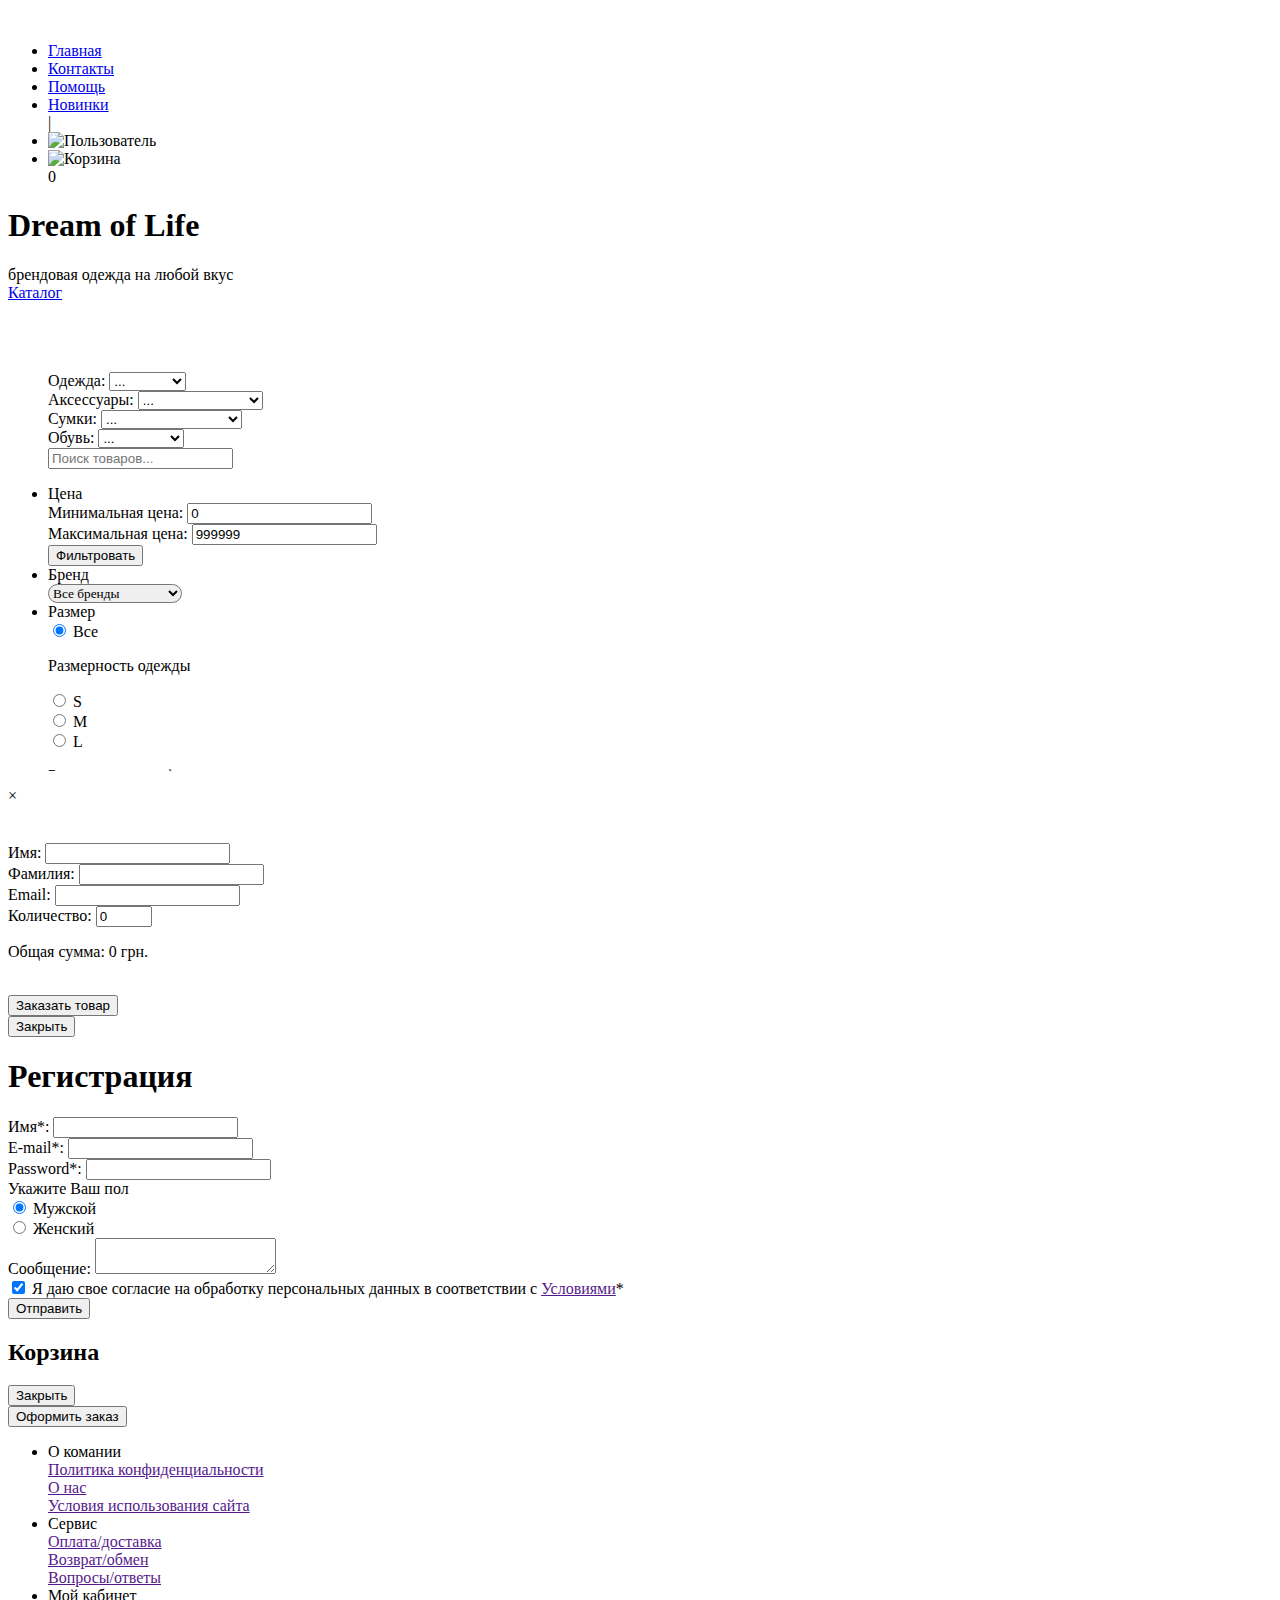
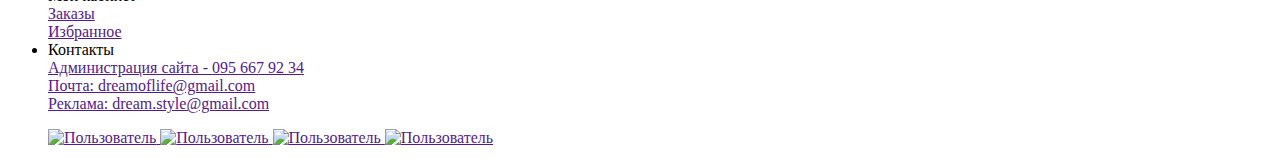
==== index.html @ a6fb014a "Add files via upload" ====
<!DOCTYPE html>
<html lang="en">
  <head>
    <meta charset="UTF-8" />
    <meta http-equiv="X-UA-Compatible" content="IE=edge" />
    <meta name="viewport" content="width=device-width, initial-scale=1.0" />
    <link rel="stylesheet" href="/CSS/style.css" />
    <link rel="stylesheet" href="/CSS/bag.css" />
    <link rel="icon" type="image/png" href="/img/favicon.png" />
    <link
      rel="stylesheet"
      href="https://cdnjs.cloudflare.com/ajax/libs/noUiSlider/14.6.4/nouislider.min.css"
    />
    <link
      rel="stylesheet"
      href="https://cdnjs.cloudflare.com/ajax/libs/font-awesome/6.4.0/css/all.min.css"
      integrity="sha512-iecdLmaskl7CVkqkXNQ/ZH/XLlvWZOJyj7Yy7tcenmpD1ypASozpmT/E0iPtmFIB46ZmdtAc9eNBvH0H/ZpiBw=="
      crossorigin="anonymous"
      referrerpolicy="no-referrer"
    />
    <title>Dream Of Life</title>
  </head>
  <body>
    <div class="wrapper">
      <!--Header-->
      <header class="header">
        <div class="container">
          <div class="header__body">
            <a href="" class="header__logo">
              <img src="/img/Logo/Dream Style.png" alt="" />
            </a>
            <div class="header__burger">
              <span></span>
            </div>
            <nav class="header__menu">
              <ul class="header__list">
                <li><a href="index.html" class="header__link">Главная</a></li>
                <li>
                  <a href="contact.html" class="header__link">Контакты</a>
                </li>
                <li><a href="help.html" class="header__link">Помощь</a></li>
                <li><a href="shop.html" class="header__link">Новинки</a></li>
                |
                <li>
                  <img
                    src="/img/Icon/icons8-пользователь-50.png"
                    alt="Пользователь"
                    class="header__user"
                    id="myBtn"
                  />
                </li>
                <li>
                  <div class="cart">
                    <div class="header__link">
                      <img
                        src="/img/Icon/icons8-добавить-в-корзину-покупок-50.png"
                        alt="Корзина"
                        class="header__icon"
                      />
                    </div>
                  </div>
                  <div class="cart-items"></div>
                </li>
                <span class="cart-counter">0</span>
              </ul>
            </nav>
          </div>
        </div>
      </header>
      <!--Главная страница-->
      <main class="main">
        <!--Заглавня секция-->
        <section class="get-started">
          <div class="get-started__container">
            <div class="get-started__content">
              <div class="get-started__block-text block-text">
                <h1 class="block-text__title">Dream of Life</h1>
                <div class="block-text__text">
                  брендовая одежда на любой вкус
                </div>
                <a href="#cat" class="block-text__button button">Каталог</a>
              </div>
            </div>
            <div class="get-started__image">
              <img src="img/Product/cloth/suits/Безымянный.png" alt="" />
            </div>
            <div class="get-started__image">
              <img src="img/Product/cloth/hoodie/Palm angels.png" alt="" />
            </div>
            <div class="get-started__image">
              <img
                src="img/Product/cloth/shirts/Brunello Cucinelli.png"
                alt=""
              />
            </div>
          </div>
        </section>
        <!--Сортировка одежды и живой поиск-->
        <section class="goods">
          <!--Сортировка по виду одежды и живой поиск-->
          <ul class="goods__list" id="type__all">
            <div>
              <label for="type" class="cloth">Одежда:</label>
              <select id="type" class="category__cloth">
                <option value="">...</option>
                <option value="Жилеты">Жилеты</option>
                <option value="Рубашки">Рубашки</option>
                <option value="Худи">Худи</option>
              </select>
            </div>
            <div>
              <label for="type2" class="cloth">Аксессуары:</label>
              <select id="type2" class="category__cloth">
                <option value="">...</option>
                <option value="Очки">Очки</option>
                <option value="Головные уборы">Головные уборы</option>
                <option value="Шарфы">Шарфы</option>
              </select>
            </div>
            <div>
              <label for="type3" class="cloth">Сумки:</label>
              <select id="type3" class="category__cloth">
                <option value="">...</option>
                <option value="Поясные сумки">Поясные сумки</option>
                <option value="Портфели/Рюкзаки">Портфели/Рюкзаки</option>
                <option value="Наплечные сумки">Наплечные сумки</option>
              </select>
            </div>
            <div>
              <label for="type4" class="cloth">Обувь:</label>
              <select id="type4" class="category__cloth">
                <option value="">...</option>
                <option value="Сапоги">Сапоги</option>
                <option value="Туфли">Туфли</option>
                <option value="Кроссовки">Кроссовки</option>
              </select>
            </div>

            <div id="search-container">
              <i class="fa-solid fa-magnifying-glass"></i>
              <input
                type="text"
                id="search"
                placeholder="Поиск товаров..."
                maxlength="22"
              />
            </div>
          </ul>
        </section>
        <!--Фильтрация по цене, бренду и размеру-->
        <section class="catalog" id="cat">
          <sidebar class="sidebar">
            <div class="container">
              <div class="sidebar__body">
                <nav class="sidebar__menu">
                  <div class="block one">
                    <ul class="sidebar__list">
                      <!--Поиск по цене-->
                      <li>
                        <div class="sidebar__title">Цена</div>
                        <div class="submenu">
                          <div class="price">
                            <div id="filters">
                              <label for="minPrice" class="min-max__price"
                                >Минимальная цена:</label
                              >
                              <input
                                class="font__filter"
                                type="number"
                                id="minPrice"
                                min="0"
                                value="0"
                              />
                              <br /><label for="maxPrice" class="min-max__price"
                                >Максимальная цена:</label
                              >
                              <input
                                class="font__filter"
                                type="number"
                                id="maxPrice"
                                min="0"
                                value="999999"
                              />
                              <br /><button id="applyFilter" class="price-btn">
                                Фильтровать
                              </button>
                            </div>
                          </div>
                        </div>
                      </li>
                      <!--Бренд-->
                      <li>
                        <div class="sidebar__title">Бренд</div>
                        <div class="submenu">
                          <select
                            id="brand"
                            style="
                              border-radius: 20px;
                              font-family: Montserrat;
                              overflow-y: scroll;
                            "
                          >
                            <option value="">Все бренды</option>
                            <option value="Brunello Cucinelli">
                              Brunello Cucinelli
                            </option>
                            <option value="Loro Piana">Loro Piana</option>
                            <option value="Stefano Ricci">Stefano Ricci</option>
                            <option value="D`uomo Milano">D`uomo Milano</option>
                            <option value="Isaia">Isaia</option>
                            <option value="Palm Angels">Plam Angels</option>
                            <option value="Balmain">Balmain</option>
                            <option value="Vilebrequin">Vilebrequin</option>
                            <option value="Gucci">Gucci</option>
                            <option value="Off-White">Off-White</option>
                            <option value="Valentino">Valentino</option>
                            <option value="Marcelo-Burlon">
                              Marcelo-Burlon
                            </option>
                            <option value="Alexander McQueen">
                              Alexander McQueen
                            </option>
                            <option value="Dolce&Gabbana">Dolce&Gabbana</option>
                            <option value="Canali">Canali</option>
                            <option value="Heron Preston">Heron Preston</option>
                            <option value="Enrico Mandelli">
                              Enrico Mandelli
                            </option>
                            <option value="Moorer">Moorer</option>
                            <option value="Doucal`s">Doucal`s</option>
                            <option value="Santoni">Santoni</option>
                            <option value="Kiton">Kiton</option>
                            <option value="Tom Ford">Tom Ford</option>
                          </select>
                        </div>
                      </li>
                      <!--Размер-->
                      <li>
                        <div class="sidebar__title">Размер</div>
                        <div class="submenu">
                          <form>
                            <div style="height: 150px; overflow-y: scroll">
                              <input
                                type="radio"
                                name="size"
                                class="size-filter"
                                value=""
                                checked
                              />
                              <label for="All" class="sidebar__color">
                                <span></span>Все
                              </label>
                              <br />
                              <p
                                style="
                                  font-size: 16px;
                                  font-family: Playfair Display;
                                "
                              >
                                Размерность одежды
                              </p>
                              <input
                                type="radio"
                                name="size"
                                class="size-filter"
                                value="S"
                              />
                              <label for="S" class="sidebar__color">
                                <span></span> S
                              </label>
                              <br />
                              <input
                                type="radio"
                                name="size"
                                class="size-filter"
                                value="M"
                              />
                              <label for="S" class="sidebar__color">
                                <span></span>M
                              </label>
                              <br />
                              <input
                                type="radio"
                                name="size"
                                class="size-filter"
                                value="L"
                              />
                              <label for="L" class="sidebar__color">
                                <span></span>L
                              </label>
                              <br />
                              <p
                                style="
                                  font-size: 16px;
                                  font-family: Playfair Display;
                                "
                              >
                                Размерность шарфов
                              </p>
                              <input
                                type="radio"
                                name="size"
                                class="size-filter"
                                value="30/170см"
                              />
                              <label for="30/170см" class="sidebar__color">
                                <span></span>30/170см
                              </label>
                              <br />
                              <input
                                type="radio"
                                name="size"
                                class="size-filter"
                                value="40/180см"
                              />
                              <label for="40/180см" class="sidebar__color">
                                <span></span>40/180см
                              </label>
                              <br />
                              <input
                                type="radio"
                                name="size"
                                class="size-filter"
                                value="60/180см"
                              />
                              <label for="60/180см" class="sidebar__color">
                                <span></span>60/180см
                              </label>
                              <br />
                              <p
                                style="
                                  font-size: 16px;
                                  font-family: Playfair Display;
                                "
                              >
                                Размерность очков
                              </p>
                              <input
                                type="radio"
                                name="size"
                                class="size-filter"
                                value="45мм:42мм:130мм"
                              />
                              <label
                                for="45мм:42мм:130мм"
                                class="sidebar__color"
                              >
                                <span></span>45мм:42мм:130мм
                              </label>

                              <br />
                              <input
                                type="radio"
                                name="size"
                                class="size-filter"
                                value="32мм:40мм:120мм"
                              />
                              <label
                                for="32мм:40мм:120мм"
                                class="sidebar__color"
                              >
                                <span></span>32мм:40мм:120мм
                              </label>
                              <br />
                              <input
                                type="radio"
                                name="size"
                                class="size-filter"
                                value="38мм:40мм:130мм"
                              />
                              <label
                                for="38мм:40мм:130мм"
                                class="sidebar__color"
                              >
                                <span></span>38мм:40мм:130мм
                              </label>
                              <br />
                              <p
                                style="
                                  font-size: 16px;
                                  font-family: Playfair Display;
                                "
                              >
                                Размерность обуви
                              </p>
                              <input
                                type="radio"
                                name="size"
                                class="size-filter"
                                value="39см"
                              />
                              <label for="39см" class="sidebar__color">
                                <span></span>39см
                              </label>
                              <br />
                              <input
                                type="radio"
                                name="size"
                                class="size-filter"
                                value="40см"
                              />
                              <label for="40см" class="sidebar__color">
                                <span></span>40см
                              </label>
                              <br />
                              <input
                                type="radio"
                                name="size"
                                class="size-filter"
                                value="42см"
                              />
                              <label for="42см" class="sidebar__color">
                                <span></span>42см
                              </label>
                              <br />
                              <input
                                type="radio"
                                name="size"
                                class="size-filter"
                                value="44см"
                              />
                              <label for="44" class="sidebar__color">
                                <span></span>44см
                              </label>
                              <br />
                              <input
                                type="radio"
                                name="size"
                                class="size-filter"
                                value="46см"
                              />
                              <label for="46см" class="sidebar__color">
                                <span></span>46см
                              </label>
                              <br />
                              <input
                                type="radio"
                                name="size"
                                class="size-filter"
                                value="47.5см"
                              />
                              <label for="47.5см" class="sidebar__color">
                                <span></span>47.5см
                              </label>
                              <br />
                              <p
                                style="
                                  font-size: 16px;
                                  font-family: Playfair Display;
                                "
                              >
                                Размерность сумок
                              </p>
                              <input
                                type="radio"
                                name="size"
                                class="size-filter"
                                value="ONE SIZE"
                              />
                              <label for="ONE SIZE" class="sidebar__color">
                                <span></span>ONE SIZE
                              </label>
                            </div>
                          </form>
                        </div>
                      </li>
                    </ul>
                  </div>
                </nav>
              </div>
            </div>
          </sidebar>
        </section>
        <!--Отображенение каталога товара и пагинатора-->
        <section>
          <div id="catalog"></div>
          <div id="pagination"></div>
        </section>
        <!--Секция с модальными окнами-->
        <section>
          <!-- Модальное окно для кнопки "Buy" -->
          <div class="modal">
            <div class="modal-content">
              <span class="close">&times;</span>
              <h2 id="modal-title"></h2>
              <p id="modal-description"></p>
              <br /><label for="modal-name">Имя:</label>
              <input type="text" id="modal-name" required />
              <br /><label for="modal-surname">Фамилия:</label>
              <input type="text" id="modal-surname" required />
              <br /><label for="modal-email">Email:</label>
              <input type="email" id="modal-email" required />
              <br /><label for="modal-quantity">Количество:</label>
              <input
                type="number"
                id="modal-quantity"
                min="1"
                max="10"
                value="0"
              />
              <br />
              <p id="modal-total">Общая сумма: 0 грн.</p>
              <br /><button id="modal-order-button">Заказать товар</button>
            </div>
          </div>
          <!-- Модальное окно для кнопки "User"-->
          <div id="myModal" class="modal">
            <div class="modal-content">
              <button class="close-btn">Закрыть</button>
              <div class="form">
                <form action="#" id="form" class="form__body">
                  <h1 class="form__title">Регистрация</h1>
                  <div class="form__item">
                    <label for="formName" class="form__label">Имя*:</label>
                    <input
                      id="formName"
                      type="text"
                      name="name"
                      class="form__input _req"
                    />
                  </div>
                  <div class="form__item">
                    <label for="formEmail" class="form__label">E-mail*:</label>
                    <input
                      id="formEmail"
                      type="text"
                      name="email"
                      class="form__input _req _email"
                    />
                  </div>
                  <div class="form__item">
                    <label for="formPass" class="form__label">Password*:</label>
                    <input
                      id="formPass"
                      type="password"
                      maxlength="15"
                      name="pass"
                      class="form__input _req"
                    />
                  </div>
                  <div class="form__item">
                    <div class="form__label">Укажите Ваш пол</div>
                    <div class="options">
                      <div class="options__item">
                        <input
                          checked
                          id="formMan"
                          type="radio"
                          name="gender"
                          value="man"
                          class="options__input"
                        />
                        <label for="formMan" class="options__label"
                          ><span>Мужской</span></label
                        >
                      </div>
                      <div class="options__item">
                        <input
                          id="formGirl"
                          type="radio"
                          name="gender"
                          value="girl"
                          class="options__input"
                        />
                        <label for="formGirl" class="options__label"
                          ><span>Женский</span></label
                        >
                      </div>
                    </div>
                  </div>
                  <div class="form__item">
                    <label for="formMessage" class="form__label"
                      >Сообщение:</label
                    >
                    <textarea
                      name="Message"
                      id="formMessage"
                      class="form__input"
                    ></textarea>
                  </div>
                  <div class="form__item">
                    <div class="ckeckbox">
                      <input
                        checked
                        id="formAgreement"
                        type="checkbox"
                        name="agreement"
                        class="checkbox__input _req"
                      />
                      <label for="formAgreement" class="checkbox__label"
                        ><span
                          >Я даю свое согласие на обработку персональных данных
                          в соответствии с <a href="">Условиями</a>*</span
                        ></label
                      >
                    </div>
                  </div>
                  <button class="form__button" type="submit">Отправить</button>
                </form>
              </div>
            </div>
          </div>
          <!--Модальное окно для кнопки "Basket"-->
          <div class="modalBask">
            <div class="modal-contentBask">
              <h2>Корзина</h2>
              <div class="modal-items"></div>
              <button class="modal-close">Закрыть</button>
              <div class="cart-total"></div>
              <button class="checkout-button">Оформить заказ</button>
              <div class="modalButton">
                <div class="modal-contentButton">
                  <p></p>
                </div>
              </div>
            </div>
          </div>
        </section>
      </main>
      <!--Каталог и пагинатор-->
    </div>
    <!--Подвал-->
    <footer class="footer">
      <div class="container">
        <div class="footer__body">
          <nav class="footer__menu">
            <div class="block one">
              <ul class="footer__list">
                <li>
                  <div class="footer__title">О комании</div>
                  <div class="submenu">
                    <a href="" class="footer__link"
                      >Политика конфиденциальности</a
                    >
                    <br /><a href="" class="footer__link">О нас</a> <br /><a
                      href=""
                      class="footer__link"
                      >Условия использования сайта</a
                    >
                  </div>
                </li>
                <li>
                  <div class="footer__title">Сервис</div>
                  <div class="submenu">
                    <a href="" class="footer__link">Оплата/доставка</a>
                    <br /><a href="" class="footer__link">Возврат/обмен</a
                    ><br /><a href="" class="footer__link">Вопросы/ответы</a>
                  </div>
                </li>
                <li>
                  <div class="footer__title">Мой кабинет</div>
                  <div class="submenu">
                    <a href="" class="footer__link">Заказы</a>
                    <br /><a href="" class="footer__link">Избранное</a>
                  </div>
                </li>
                <li>
                  <div class="footer__title">Контакты</div>
                  <div class="submenu">
                    <a href="" class="footer__link"
                      >Администрация сайта - 095 667 92 34</a
                    >
                    <br /><a href="" class="footer__link"
                      >Почта: dreamoflife@gmail.com</a
                    >
                    <br /><a href="" class="footer__link"
                      >Реклама: dream.style@gmail.com</a
                    >
                  </div>
                </li>
              </ul>
              <ul class="footer__roster">
                <a href="" class="footer__link">
                  <img
                    src="/img/Icon/icons8-facebook-50.png"
                    alt="Пользователь"
                    class="footer__icon"
                  />
                </a>
                <a href="" class="footer__link">
                  <img
                    src="/img/Icon/icons8-instagram-50.png"
                    alt="Пользователь"
                    class="footer__icon"
                  />
                </a>
                <a href="" class="footer__link">
                  <img
                    src="/img/Icon/icons8-твиттер-50.png"
                    alt="Пользователь"
                    class="footer__icon"
                  />
                </a>
                <a href="" class="footer__link">
                  <img
                    src="/img/Icon//icons8-телеграм-50.png"
                    alt="Пользователь"
                    class="footer__icon"
                  />
                </a>
              </ul>
            </div>
          </nav>
        </div>
      </div>
    </footer>

    <script src="https://code.jquery.com/jquery-3.4.1.min.js"></script>
    <script src="https://cdnjs.cloudflare.com/ajax/libs/noUiSlider/14.6.4/nouislider.min.js"></script>
    <script src="/JavaScript/catalog.js"></script>
    <script src="/JavaScript/app.js"></script>
    <script src="/JavaScript/script.js"></script>
    <script src="/JavaScript/shoping.js"></script>
  </body>
</html>
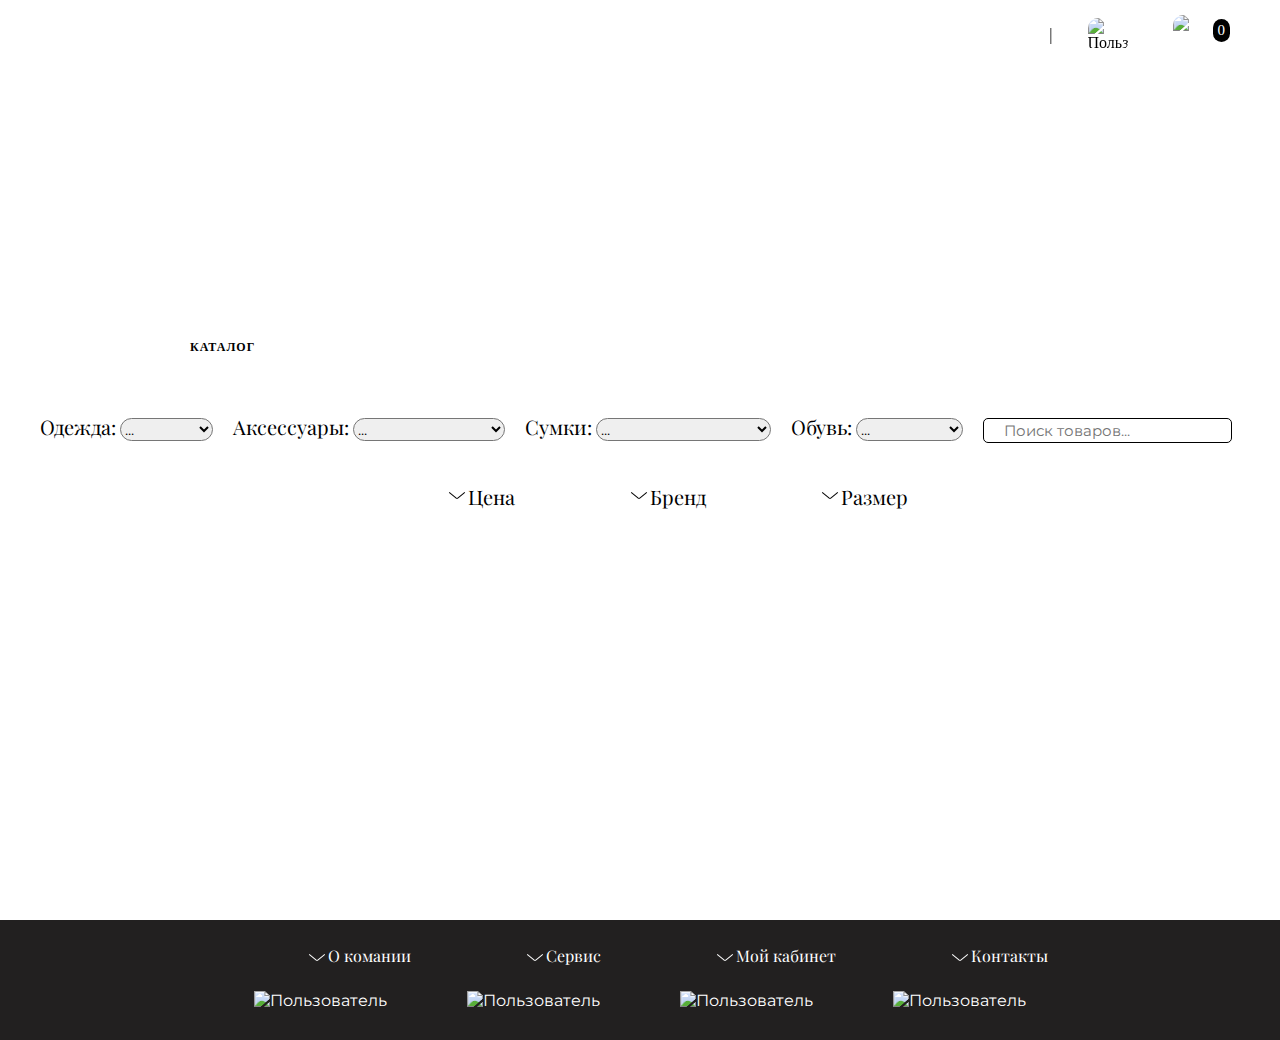
==== commit e290e831: "Update index.html" ====
--- a/index.html
+++ b/index.html
@@ -4,8 +4,8 @@
     <meta charset="UTF-8" />
     <meta http-equiv="X-UA-Compatible" content="IE=edge" />
     <meta name="viewport" content="width=device-width, initial-scale=1.0" />
-    <link rel="stylesheet" href="/CSS/style.css" />
-    <link rel="stylesheet" href="/CSS/bag.css" />
+    <link rel="stylesheet" href="/css/style.css" />
+    <link rel="stylesheet" href="/css/bag.css" />
     <link rel="icon" type="image/png" href="/img/favicon.png" />
     <link
       rel="stylesheet"
--- a/css/style.css
+++ b/css/style.css
@@ -0,0 +1,1244 @@
+@import url("https://fonts.googleapis.com/css2?family=Montserrat&family=Playfair+Display:wght@500&display=swap");
+@import url("https://fonts.googleapis.com/css2?family=Inter&display=swap");
+@import url("https://fonts.googleapis.com/css2?family=Lato&display=swap");
+@import url("https://fonts.googleapis.com/css2?family=Roboto:wght@100&display=swap");
+/*=======================Стили для пагинатора, поиска и контейнера с товарами=========================*/
+
+*,
+*::before,
+*::after {
+  padding: 100;
+  margin: 0;
+  border: 5;
+  box-sizing: border-box;
+}
+html,
+body {
+  height: 100%;
+}
+.wrapper {
+  min-height: 100%;
+  display: flex;
+  flex-direction: column;
+}
+/*Стили для строки поиска*/
+#search-container {
+  margin: 5px 0;
+}
+#search {
+  padding: 2px 20px;
+  border: 1px solid rgb(0, 0, 0);
+  border-radius: 5px;
+  font-size: 15px;
+  box-sizing: border-box;
+  font-family: "Montserrat";
+}
+.cloth {
+  font-size: 20px;
+  font-family: "Playfair Display";
+}
+.category__cloth {
+  border-radius: 15px;
+  font-size: 15px;
+  font-family: "Montserrat";
+}
+
+/* стили для контейнера продукта(изображение, кнопки/активная) */
+.product {
+  display: flex;
+  flex-direction: column;
+  align-items: center;
+  margin: 10px;
+  padding: 10px;
+  border: 1px solid #ccc;
+  border-radius: 10px;
+  width: 300px;
+}
+.product img {
+  max-width: 100%;
+  height: auto;
+  margin-bottom: 10px;
+  border-radius: 15px;
+}
+
+/* стили для контейнера продуктов */
+#catalog {
+  display: flex;
+  flex-wrap: wrap;
+  justify-content: center;
+}
+/* стили для каждого блока продуктов внутри контейнера */
+#pagination {
+  display: flex;
+  justify-content: center;
+  margin-top: 20px;
+  gap: 10px;
+}
+#pagination button {
+  background-color: #ffffff;
+  color: rgb(0, 0, 0);
+  cursor: pointer;
+}
+#pagination button.active {
+  background-color: #000000;
+  color: rgb(255, 255, 255);
+  font-family: "Montserrat";
+}
+/*=================================Header=========================================*/
+.container {
+  max-width: 1200px;
+  margin: 0px auto;
+  padding: 5px 10px;
+}
+.header {
+  position: fixed;
+  width: 100%;
+  top: 0;
+  left: 0;
+  z-index: 50;
+}
+.header:before {
+  content: "";
+  position: absolute;
+  top: 0;
+  left: 0;
+  width: 100%;
+  height: 100%;
+  background: url(/img/Fon/Fon\(плавает\).jpg);
+  z-index: 2;
+}
+.header__body {
+  position: relative;
+  display: flex;
+  justify-content: space-between;
+  height: 60px;
+  align-items: center;
+}
+.header__logo {
+  flex: 0 0 65px;
+  z-index: 3;
+}
+.header__logo img {
+  max-width: 100%;
+  border-radius: 15px;
+  overflow: hidden;
+  display: block;
+}
+.header__burger {
+  display: none;
+  cursor: pointer;
+}
+.header_menu {
+  flex: 1 1 auto;
+}
+.header__list {
+  display: flex;
+  align-items: center;
+  position: relative;
+  z-index: 2;
+}
+.header__list li {
+  list-style: none;
+  margin: 0px 0px 0px 35px;
+  padding: 0px 0px 0px 0px;
+}
+.header__link {
+  color: white;
+  font-size: 18px;
+  text-decoration: none;
+  font-family: "Playfair Display";
+  margin: 0px 0px 0px 0px;
+}
+.cart-counter {
+  background-color: rgb(0, 0, 0);
+  color: #fff;
+  font-size: 15px;
+  padding: 3px 5px;
+  border-radius: 10px;
+  margin-left: -100px;
+  margin-top: -10px;
+}
+.header__icon {
+  display: flex;
+  align-items: center;
+  max-width: 100%;
+  border-radius: 10px;
+  width: 40px;
+  cursor: pointer;
+  margin-right: 70px;
+}
+.header__link:hover {
+  text-decoration: underline;
+}
+@media (max-width: 767px) {
+  body.lock {
+    overflow: hidden;
+  }
+  .header__body {
+    height: 45px;
+  }
+  .header__logo {
+    flex: 0 0 45px;
+  }
+  .header__burger {
+    display: block;
+    position: relative;
+    width: 30px;
+    height: 20px;
+    position: relative;
+    z-index: 3;
+  }
+  .header__burger span {
+    position: absolute;
+    background-color: white;
+    left: 0;
+    width: 100%;
+    height: 2px;
+    top: 9px;
+    transition: all 0.5s ease 0s;
+  }
+  .header__burger:before,
+  .header__burger:after {
+    content: "";
+    background-color: white;
+    position: absolute;
+    width: 100%;
+    height: 2px;
+    left: 0;
+    transition: all 0.5s ease 0s;
+  }
+  .header__burger:before {
+    top: 0;
+  }
+  .header__burger:after {
+    bottom: 0;
+  }
+  .header__burger.active:before {
+    transform: rotate(45deg);
+    top: 9px;
+  }
+  .header__burger.active::after {
+    transform: rotate(-45deg);
+    bottom: 9px;
+  }
+  .header__burger.active span {
+    transform: scale(0);
+  }
+  .header__menu {
+    position: fixed;
+    top: -100%;
+    left: 0;
+    width: 100%;
+    height: 100%;
+    overflow: auto;
+    transition: all 0.7s ease 0s;
+    background-color: rgb(54, 54, 54);
+    padding: 80px 10px 20px 40px;
+  }
+  .header__menu.active {
+    top: 0;
+  }
+  .header__list {
+    display: block;
+  }
+  .header__list li {
+    margin: 0 0 20px 0;
+  }
+  .header__icon {
+    column-gap: line;
+    margin-bottom: -50px;
+    margin-left: -10px;
+  }
+  .cart-counter {
+    background-color: rgb(0, 0, 0);
+    color: #fff;
+    font-size: 15px;
+    padding: 3px 5px;
+    border-radius: 10px;
+    margin-left: 40px;
+    margin-top: -100px;
+  }
+}
+.header__user {
+  display: flex;
+  align-items: center;
+  max-width: 100%;
+  border-radius: 10px;
+  width: 40px;
+  cursor: pointer;
+}
+.header__select {
+  display: flex;
+  align-items: center;
+  max-width: 100%;
+  border-radius: 10px;
+  width: 40px;
+  cursor: pointer;
+}
+.coll {
+  display: flex;
+  align-items: center;
+  font-size: 18px;
+  color: white;
+  cursor: pointer;
+}
+/*=================================Стили для контента============================================*/
+.block-text__center {
+  text-align: center;
+}
+.block-text__title {
+  font-weight: 900;
+  font-size: 50px;
+  line-height: 75%;
+  color: rgb(255, 255, 255);
+  font-family: "Playfair Display";
+}
+.block-text__title:not(:last-child) {
+  margin: 0px 0px 10px 0px;
+}
+.block-text__text {
+  line-height: 138%;
+  color: white;
+  font-size: 18px;
+  font-family: "Montserrat";
+}
+.block-text__text:not(:last-child) {
+  margin: 0px 0px 24px 0px;
+}
+.button {
+  font-family: "Raleway";
+  text-transform: uppercase;
+  text-decoration: none;
+  font-weight: 800;
+  margin: 0px 0px 24px 60px;
+  font-size: 12px;
+  line-height: 22px;
+  letter-spacing: 1px;
+  color: rgb(0, 0, 0);
+  padding: 14px 30px;
+  background-color: #ffffff;
+  border-radius: 5px;
+  transition: background-color 0.3s ease 0s;
+}
+.button:hover {
+  background-color: #ffffff;
+}
+
+/*==================================================Main=====================================================*/
+.main {
+  padding: 70px 0px 0px 0px;
+  flex: 1 1 auto;
+}
+
+@media (max-width: 767px) {
+  .main {
+    padding: 60px 0px 0px 0px;
+  }
+}
+.get-started {
+  background: url(/img/Fon/Fon.jpg);
+}
+.get-started__container {
+  padding: 170px 15px 15px 100px;
+  display: flex;
+  flex-wrap: wrap;
+  align-items: center;
+  position: relative;
+}
+.get-started__contant {
+  flex: 0 1 48%;
+  padding: 0px 20px;
+}
+.get-started__block-text {
+  max-width: 410px;
+}
+.get-started__image {
+  flex: 0 0 200px;
+  position: relative;
+  margin: -25px 0px 24px 100px;
+}
+.get-started__image img {
+  max-width: 100%;
+  border-radius: 25px;
+  overflow: hidden;
+  display: block;
+}
+/*===================================Медиа-запросы для фото и просто контента на первой секции===================================*/
+@media (max-width: 1330.4px) {
+  .get-started__container::before {
+    padding: 100px 15px 30px 15px;
+  }
+  .get-started__container::before {
+    display: none;
+  }
+  .get-started__block-text {
+    max-width: none;
+  }
+  .get-started__contant {
+    flex: 1 1 100%;
+    padding: 0;
+  }
+  .get-started__image {
+    flex: 1 1 100px;
+    text-align: center;
+    padding: 30px 0;
+  }
+  .get-started__image img {
+    max-width: 100%;
+    border-radius: 15px;
+    overflow: hidden;
+    display: block;
+  }
+}
+@media (max-width: 1029.6px) {
+  .get-started__container::before {
+    padding: 100px 15px 30px 15px;
+  }
+  .get-started__container::before {
+    display: none;
+  }
+  .get-started__block-text {
+    max-width: none;
+  }
+  .get-started__contant {
+    flex: 1 1 100%;
+    padding: 0;
+  }
+  .get-started__image img {
+    display: none;
+  }
+  .block-text__title:not(:last-child) {
+    margin: 0px 0px 10px 260px;
+  }
+  .block-text__text:not(:last-child) {
+    margin: 0px 0px 24px 260px;
+  }
+  .button {
+    margin: 0px 0px 24px 340px;
+  }
+}
+@media (max-width: 975.6px) {
+  .get-started__container::before {
+    display: none;
+  }
+  .get-started__block-text {
+    max-width: none;
+  }
+  .get-started__contant {
+    flex: 1 1 100%;
+    padding: 0;
+  }
+  .get-started__image {
+    flex: 1 1 50px;
+    text-align: center;
+    padding: 30px 0;
+  }
+  .get-started__image img {
+    max-width: 100%;
+    border-radius: 15px;
+    overflow: hidden;
+    display: none;
+  }
+  .block-text__title:not(:last-child) {
+    margin: 0px 0px 10px 190px;
+  }
+  .block-text__text:not(:last-child) {
+    margin: 0px 0px 24px 200px;
+  }
+  .button {
+    margin: 0px 0px 24px 270px;
+  }
+}
+@media (max-width: 767.2px) {
+  .get-started__container::before {
+    padding: 100px 15px 30px 15px;
+  }
+  .get-started__container::before {
+    display: none;
+  }
+  .get-started__block-text {
+    max-width: none;
+  }
+  .get-started__contant {
+    flex: 1 1 100%;
+    padding: 0;
+  }
+  .get-started__image {
+    flex: 1 1 100%;
+    text-align: center;
+    padding: 30px 0;
+  }
+  .get-started__image img {
+    max-width: 100%;
+    border-radius: 30px;
+    overflow: hidden;
+    display: block;
+    margin: 35px 0px -40px -20px;
+  }
+  .block-text__title:not(:last-child) {
+    margin: 0px 0px 10px 130px;
+  }
+  .block-text__text:not(:last-child) {
+    margin: 0px 0px 24px 140px;
+  }
+  .button {
+    margin: 0px 0px 24px 210px;
+  }
+}
+@media (max-width: 631.2px) {
+  .get-started__container::before {
+    padding: 100px 15px 30px 15px;
+  }
+  .get-started__container::before {
+    display: none;
+  }
+  .get-started__block-text {
+    max-width: none;
+  }
+  .get-started__contant {
+    flex: 1 1 100%;
+    padding: 0;
+  }
+  .get-started__image {
+    flex: 1 1 100%;
+    text-align: center;
+    display: block;
+    padding: 30px 0px 0px 0px;
+    margin: 0px 0px 0px 0px;
+  }
+  .get-started__image img {
+    max-width: 100%;
+    border-radius: 30px;
+    overflow: hidden;
+    display: block;
+    margin: 35px 0px 0px -20px;
+  }
+  .block-text__title:not(:last-child) {
+    margin: 0px 0px 10px 30px;
+  }
+  .block-text__text:not(:last-child) {
+    margin: 0px 0px 24px 40px;
+  }
+  .button {
+    margin: 0px 0px 24px 110px;
+  }
+}
+@media (max-width: 459.2px) {
+  .get-started__container::before {
+    padding: 100px 15px 30px 15px;
+  }
+  .get-started__container::before {
+    display: none;
+  }
+  .get-started__block-text {
+    max-width: none;
+  }
+  .get-started__contant {
+    flex: 1 1 100%;
+    padding: 0;
+  }
+  .get-started__image {
+    flex: 1 1 200px;
+    text-align: center;
+    padding: 30px 0px 0px 0px;
+    margin: 0px 0px 0px -20px;
+  }
+  .block-text__title:not(:last-child) {
+    margin: 0px 0px 10px -20px;
+  }
+  .block-text__text:not(:last-child) {
+    margin: 0px 0px 24px -10px;
+  }
+  .button {
+    margin: 0px 0px 24px 65px;
+  }
+}
+/*===================================================Footer==========================================================*/
+.footer {
+  width: 100%;
+  height: auto;
+  background-color: #222020;
+  margin: 20px auto;
+  padding-top: 20px;
+}
+.footer__list {
+  display: flex;
+  column-gap: 80px;
+  row-gap: 20px;
+  justify-content: center;
+}
+.footer__roster {
+  display: flex;
+  column-gap: 80px;
+  row-gap: 20px;
+  justify-content: center;
+  padding: 25px;
+}
+.footer__roster {
+  list-style: none;
+  margin: 0px 0px 0px 0px;
+}
+@media (max-width: 1007.2px) {
+  .footer {
+    padding: 30px 0px;
+  }
+  .footer__list {
+    flex-direction: column;
+  }
+  .footer__roster {
+    flex-direction: line;
+    column-gap: 40px;
+  }
+}
+.footer__list li {
+  list-style: none;
+  margin: 0px 0px 0px 35px;
+}
+.footer__title {
+  color: white;
+  font-size: 18x;
+  font-family: "Playfair Display";
+  position: relative;
+  padding: 0px 0px 0px 20px;
+  cursor: pointer;
+  text-decoration: none;
+}
+.footer__title:hover {
+  text-decoration: underline;
+}
+.footer__title:before,
+.footer__title:after {
+  content: "";
+  width: 10px;
+  height: 1px;
+  background-color: white;
+  position: absolute;
+  top: 12px;
+  transition: all 0.3s ease 0s;
+}
+.footer__title:before {
+  transform: rotate(40deg);
+  left: 0;
+}
+.footer__title::after {
+  transform: rotate(-40deg);
+  left: 8px;
+}
+.footer__title.active:before,
+.footer__title.active:after {
+  background-color: red;
+}
+.footer__title.active::before {
+  transform: rotate(-40deg);
+}
+.footer__title.active::after {
+  transform: rotate(40deg);
+}
+.submenu {
+  display: none;
+  color: white;
+  font-size: 12px;
+  font-family: "Playfair Display";
+  padding: 5px 0px 0px 20px;
+}
+.footer__link {
+  color: white;
+  text-decoration: none;
+  font-family: "Montserrat";
+}
+.footer__link:hover {
+  text-decoration: underline;
+}
+/*===============================================Sidebar(стили - цена,бренд,ращмер)===================================================*/
+.catalog {
+  width: 100%;
+  height: auto;
+  margin: 0 auto;
+  padding-top: 30px;
+}
+.sidebar__list {
+  display: flex;
+  column-gap: 80px;
+  row-gap: 20px;
+  justify-content: center;
+  font-size: 20px;
+  margin-bottom: 40px;
+}
+.sidebar__list li {
+  list-style: none;
+  margin: 0px 0px 0px 35px;
+}
+.sidebar__link {
+  color: rgb(0, 0, 0);
+  font-size: 12px;
+  text-decoration: none;
+  font-family: "Playfair Display";
+}
+.sidebar__link:hover {
+  text-decoration: underline;
+}
+@media (max-width: 1009.6px) {
+  .sidebar {
+    padding: 30px 0px;
+  }
+  .sidebar__list {
+    flex-direction: center;
+  }
+}
+@media (max-width: 787.2px) {
+  .sidebar {
+    padding: 30px 0px;
+  }
+  .sidebar__list {
+    flex-direction: column;
+  }
+}
+.sidebar__title {
+  color: rgb(0, 0, 0);
+  font-size: 18x;
+  font-family: "Playfair Display";
+  position: relative;
+  padding: 0px 0px 0px 20px;
+  cursor: pointer;
+  text-decoration: none;
+}
+.sidebar__title:hover {
+  text-decoration: underline;
+}
+.sidebar__title:before,
+.sidebar__title:after {
+  content: "";
+  width: 10px;
+  height: 1px;
+  background-color: rgb(0, 0, 0);
+  position: absolute;
+  top: 12px;
+  transition: all 0.3s ease 0s;
+}
+.sidebar__title:before {
+  transform: rotate(40deg);
+  left: 0;
+}
+.sidebar__title::after {
+  transform: rotate(-40deg);
+  left: 8px;
+}
+.sidebar__title.active:before,
+.sidebar__title.active:after {
+  background-color: red;
+}
+.sidebar__title.active::before {
+  transform: rotate(-40deg);
+}
+.sidebar__title.active::after {
+  transform: rotate(40deg);
+}
+.sidebar__color {
+  color: rgb(0, 0, 0);
+  font-size: 12px;
+  font-family: "Montserrat";
+}
+
+/*================Slider====================*/
+.slider {
+  position: relative;
+  background: #f4f4f4;
+  border-radius: 8px;
+  width: 135px;
+  height: 18px;
+  font-family: "Montserrat";
+}
+output {
+  position: absolute;
+  left: 34px;
+  top: 18px;
+  padding: 4px 10px;
+  background: rgb(255, 255, 255);
+}
+
+/*==================================Goods(сортировка одежды и живой поиск)============================================*/
+.goods {
+  width: 100%;
+  height: auto;
+  margin: 0 auto;
+  padding-top: 40px;
+}
+.goods__list {
+  display: flex;
+  column-gap: 20px;
+  row-gap: 20px;
+  justify-content: left;
+}
+.goods__title {
+  color: rgb(0, 0, 0);
+  font-size: 20px;
+  font-family: "Playfair Display";
+  position: relative;
+  padding: 0px 0px 0px 20px;
+  cursor: pointer;
+  text-decoration: none;
+}
+.goods__title:hover {
+  text-decoration: underline;
+}
+.goods__title:before,
+.goods__title:after {
+  content: "";
+  width: 10px;
+  height: 1px;
+  background-color: rgb(0, 0, 0);
+  position: absolute;
+  top: 12px;
+  transition: all 0.3s ease 0s;
+}
+@media (max-width: 1007.2px) {
+  .goods {
+    padding: 30px 0px;
+  }
+  .goods__list {
+    flex-direction: column;
+  }
+}
+.goods__title:before {
+  transform: rotate(40deg);
+  left: 0;
+}
+.goods__title::after {
+  transform: rotate(-40deg);
+  left: 8px;
+}
+.goods__title.active:before,
+.goods__title.active:after {
+  background-color: red;
+}
+.goods__title.active::before {
+  transform: rotate(-40deg);
+}
+.goods__title.active::after {
+  transform: rotate(40deg);
+}
+.submenu {
+  display: none;
+  color: rgb(0, 0, 0);
+  font-size: 12px;
+  font-family: "Playfair Display";
+  padding: 5px 0px 0px 20px;
+}
+.goods__link {
+  color: rgb(0, 0, 0);
+  text-decoration: none;
+  font-family: "Playfair Display";
+}
+.goods__link:hover {
+  text-decoration: underline;
+}
+button {
+  display: inline-block;
+  padding: 10px 20px;
+  background-color: #000000;
+  border: none;
+  border-radius: 10px;
+  font-size: 12px;
+  font-weight: bold;
+  color: rgb(255, 255, 255);
+  cursor: pointer;
+  transition: background-color 0.5s;
+  font-family: "Montserrat";
+  margin-top: 8px;
+}
+.min-max__price {
+  font-family: "Montserrat";
+  font-size: 14px;
+  color: black;
+}
+.font__filter {
+  border-radius: 10px;
+  color: black;
+  font-family: "Montserrat";
+  margin-top: 5px;
+}
+.price {
+  display: flex;
+  justify-content: center;
+  align-items: center;
+}
+
+/*Product element*/
+.products-element__btn {
+  margin-top: 10px;
+  font-family: "Playfair Display";
+  border-radius: 10px;
+  font-size: 14px;
+  padding: 8px 60px;
+  border: 1px solid 15px;
+  cursor: pointer;
+  outline: none;
+  font-family: inherit;
+}
+.products-element__btn_active {
+  border: 1px solid transparent;
+  background-image: red;
+}
+
+/* Стили для модального окна */
+.modal {
+  display: none; /* по умолчанию модальное окно скрыто */
+  position: fixed;
+  z-index: 1;
+  left: 0;
+  top: 0;
+  width: 100%;
+  height: 100%;
+  overflow: auto;
+  background-color: rgba(0, 0, 0, 0.5);
+}
+.modal-content {
+  background-color: #ffffff;
+  margin: 10% auto;
+  padding: 20px;
+  width: 80%;
+  max-width: 600px;
+  border-radius: 30px;
+}
+#modal-description img {
+  width: 350px;
+  height: 400px;
+  margin-left: 100px;
+  margin-top: 25px;
+  border-radius: 30px;
+}
+.close {
+  color: #000000;
+  float: right;
+  font-size: 28px;
+  font-weight: bold;
+}
+
+.close:hover,
+.close:focus {
+  color: #000;
+  text-decoration: none;
+  cursor: pointer;
+}
+#modal-description p {
+  font-family: "Montserrat";
+  margin-left: 240px;
+}
+#modal-name {
+  margin-top: 10px;
+  margin-bottom: 10px;
+  font-family: "Montserrat";
+}
+input {
+  border-radius: 10px;
+}
+#modal-surname {
+  margin-bottom: 10px;
+  font-family: "Montserrat";
+}
+#modal-email {
+  margin-bottom: 10px;
+  font-family: "Montserrat";
+}
+#modal-order-button {
+  margin-left: 215px;
+  font-family: "Montserrat";
+}
+#modal-title {
+  font-family: "Playfair Display";
+  margin-top: 35px;
+}
+#modal-total {
+  font-family: "Montserrat";
+  margin-top: 15px;
+}
+
+::-webkit-scrollbar {
+  width: 15px;
+}
+::-webkit-scrollbar-track {
+  background-color: #000000;
+  box-shadow: 0 0 2px rgb(255, 255, 255, 0.9) inset;
+  border-radius: 5px;
+}
+
+::-webkit-scrollbar-thumb {
+  background: linear-gradient(to bottom, rgb(0, 0, 0), rgb(255, 255, 255));
+  background-color: rgb(255, 255, 255);
+  border-radius: 12px;
+  border: 3px solid #000000;
+}
+@media (max-width: 750.4px) {
+  #modal-description img {
+    width: 250px;
+    height: 350px;
+    margin-left: 30px;
+    margin-top: 20px;
+    border-radius: 25px;
+  }
+  .close {
+    color: rgb(0, 0, 0);
+    float: right;
+    font-size: 40px;
+    font-weight: bold;
+  }
+  #modal-title {
+    font-family: "Playfair Display";
+    margin-top: 15px;
+    font-size: 20px;
+    margin-left: 15px;
+  }
+  #modal-description p {
+    font-family: "Montserrat";
+    margin-left: 120px;
+    font-size: 15px;
+  }
+  #modal-order-button {
+    margin-left: 170px;
+    font-family: "Montserrat";
+  }
+}
+@media (max-width: 459.2px) {
+  #modal-order-button {
+    margin-left: 80px;
+    font-family: "Montserrat";
+  }
+}
+
+/*==========================Стили для формы==========================*/
+.form {
+  max-width: 550px;
+  margin: 0px auto;
+  color: rgb(0, 0, 0);
+  padding: 30px 0px;
+}
+.form__body {
+  position: relative;
+}
+.form__body::after {
+  content: "";
+  position: absolute;
+  top: 0;
+  left: 0;
+  width: 100%;
+  height: 100%;
+  background: rgba(51, 51, 51, 0.9) url("/img/loading.gif") center / 50px
+    no-repeat;
+  opacity: 0;
+  visibility: hidden;
+  transition: all 0.3s ease 0s;
+}
+.form__body._sending::after {
+  opacity: 1;
+  visibility: visible;
+}
+.form__title {
+  font-size: 40px;
+  font-weight: 700;
+  margin: 0px 0px 30px 0px;
+  font-family: "Playfair Display";
+}
+.form__item {
+  margin: 0px 0px 20px 0px;
+  font-family: "Playfair Display";
+}
+.form__label {
+  font-size: 18px;
+  display: block;
+  margin: 0px 0px 0px 0px;
+}
+.form__input {
+  height: 40px;
+  padding: 0px 20px;
+  border-radius: 10px;
+  width: 100%;
+  font-size: 18px;
+  transition: all 0.5s ease 0s;
+}
+.form__input:focus {
+  box-shadow: 0 0 15px #888;
+}
+.form__input._error {
+  box-shadow: 0 0 15px red;
+}
+textarea.form__input {
+  min-height: 120px;
+  resize: vertical;
+  padding: 20px;
+}
+.options {
+  padding: 10px 0px 0px 0px;
+}
+.options__item {
+  margin: 0px 0px 10px 0px;
+}
+.options__input {
+  display: none;
+}
+.options__input:checked + .options__label::after {
+  transform: scale(1);
+}
+.options__label {
+  display: inline-flex;
+  font-size: 16px;
+  line-height: 140%;
+  align-items: center;
+  position: relative;
+  cursor: pointer;
+}
+.options__label::before {
+  content: "";
+  align-self: flex-start;
+  flex: 0 0 24px;
+  height: 24px;
+  background-color: rgb(255, 255, 255);
+  border-radius: 50%;
+  border: 2px solid;
+  margin: 0px 10px 0px 0px;
+}
+.options__label::after {
+  transition: all 0.5s ease 0s;
+  content: "";
+  position: absolute;
+  top: 4px;
+  left: 4px;
+  width: 16px;
+  height: 16px;
+  background-color: black;
+  border-radius: 50px;
+  transform: scale(0);
+}
+.file__item {
+  position: relative;
+}
+.file__input {
+  position: absolute;
+  top: 0;
+  left: 0;
+  width: 100%;
+  height: 100%;
+  opacity: 0;
+  font-size: 0;
+  cursor: pointer;
+}
+.file__button {
+  display: inline-flex;
+  min-height: 40px;
+  border-radius: 15px;
+  justify-content: center;
+  align-items: center;
+  padding: 0px 20px;
+  color: white;
+  background-color: black;
+  font-family: "Playfair Display";
+}
+.file__preview {
+  display: inline-block;
+  max-width: 100px;
+}
+.file__preview img {
+  max-width: 100%;
+  padding: 10px 0px 0px 0px;
+}
+.ckeckbox._error .checkbox__label::before {
+  box-shadow: 0 0 15px red;
+}
+.checkbox__input {
+  display: none;
+}
+.checkbox__input:checked + .checkbox__label::after {
+  transform: scale(1);
+}
+.checkbox__label {
+  font-size: 16px;
+  line-height: 140%;
+  display: inline-flex;
+  align-items: center;
+  position: relative;
+  cursor: pointer;
+}
+.checkbox__label::before {
+  content: "";
+  align-self: flex-start;
+  flex: 0 0 24px;
+  height: 24px;
+  background-color: white;
+  border: 2px solid;
+  border-radius: 5px;
+  margin: 0px 10px 0px 0px;
+}
+.checkbox__label::after {
+  transition: all 0.3s ease 0s;
+  content: "";
+  width: 16px;
+  height: 16px;
+  position: absolute;
+  top: 4px;
+  left: 4px;
+  background-color: black;
+  border-radius: 3px;
+  transform: scale(0);
+}
+.checkbox__label a {
+  color: red;
+}
+.form__button {
+  width: 100%;
+  display: flex;
+  justify-content: center;
+  align-items: center;
+  min-height: 40px;
+  cursor: pointer;
+  font-weight: 700;
+  letter-spacing: 2px;
+  font-family: "Playfair Display";
+  transition: background-color 0.5 ease 0s;
+  position: relative;
+  top: 0;
+}
+.form__button:hover {
+  background-color: rgb(192, 34, 34);
+}
+.form__button:active {
+  top: 3px;
+}
+
+#close-form-button {
+  background-color: #fff;
+  border: 1px solid #ccc;
+  border-radius: 4px;
+  padding: 6px 12px;
+  cursor: pointer;
+}
+
+.heard {
+  margin: 0px 0px 0px 240px;
+  font-size: 25px;
+}
+
+/*=================================Второе модальное окно=================================*/
+.modalHeard {
+  display: none; /* по умолчанию модальное окно скрыто */
+  position: fixed;
+  z-index: 1;
+  left: 0;
+  top: 0;
+  width: 100%;
+  height: 100%;
+  overflow: auto;
+  background-color: rgba(0, 0, 0, 0.5);
+}
+#favorite-count {
+  color: white;
+}
+.favorite-button {
+  background-color: transparent;
+  border: none;
+  cursor: pointer;
+  padding: 0;
+}
+
+.favorite-button img {
+  width: 40px;
+  height: 40px;
+}
--- a/css/bag.css
+++ b/css/bag.css
@@ -0,0 +1,279 @@
+@import url("https://fonts.googleapis.com/css2?family=Montserrat&family=Playfair+Display:wght@500&display=swap");
+
+.cart {
+  display: flex;
+  align-items: center;
+  justify-content: space-between;
+  padding: 10px;
+  border-radius: 5px;
+  margin-right: 20px;
+}
+.cart-items {
+  display: none;
+  background-color: #fff;
+  border: 1px solid #ccc;
+  padding: 10px;
+  border-radius: 5px;
+  max-height: 200px;
+  overflow-y: auto;
+}
+.modalBask {
+  display: none;
+  position: fixed;
+  z-index: 9999;
+  top: 0;
+  left: 0;
+  width: 100%;
+  height: 100%;
+  overflow: auto;
+  background-color: rgba(0, 0, 0, 0.5);
+}
+.modal-contentBask {
+  position: relative;
+  margin: 5% auto;
+  padding: 20px;
+  width: 40%;
+  max-width: 400px;
+  background-color: #fff;
+  border-radius: 15px;
+}
+.modal-contentBask h2 {
+  font-family: "Playfair Display";
+}
+.modal-items h1 {
+  font-family: "Playfair Display";
+  font-size: 25px;
+  display: flex;
+  justify-content: center;
+}
+.modal-contentBask p {
+  font-family: "Montserrat";
+  font-size: 15px;
+  display: flex;
+  justify-content: center;
+}
+.modal-close {
+  position: absolute;
+  top: 10px;
+  right: 10px;
+  padding: 10px;
+  background-color: transparent;
+  border: 2px solid black;
+  cursor: pointer;
+  color: rgb(255, 255, 255);
+  background-color: black;
+}
+.modal-items img {
+  border-radius: 30px;
+  width: 250px;
+  height: 300px;
+  margin-top: 20px;
+  margin-left: 50px;
+  display: flex;
+  justify-content: center;
+}
+.modal-remove {
+  margin-left: 115px;
+}
+.checkout-button {
+  margin-left: 90px;
+}
+
+@media (max-width: 955.2px) {
+  .modal-contentBask {
+    position: relative;
+    margin: auto;
+    padding: 20px;
+    width: 40%;
+    max-width: 400px;
+    background-color: #fff;
+    border-radius: 15px;
+  }
+  .modal-contentBask h2 {
+    font-family: "Playfair Display";
+  }
+  .modal-items h1 {
+    font-family: "Playfair Display";
+    font-size: 25px;
+    display: flex;
+    justify-content: center;
+  }
+  .modal-contentBask p {
+    font-family: "Montserrat";
+    font-size: 15px;
+    display: flex;
+    justify-content: center;
+  }
+  .modal-close {
+    position: absolute;
+    top: 10px;
+    right: 10px;
+    padding: 10px;
+    background-color: transparent;
+    border: 2px solid black;
+    cursor: pointer;
+    color: rgb(255, 255, 255);
+    background-color: black;
+  }
+  .modal-items img {
+    border-radius: 30px;
+    width: 200px;
+    height: 250px;
+    margin-top: 20px;
+    margin-left: 60px;
+  }
+  .modal-remove {
+    display: flex;
+    justify-content: center;
+  }
+  .checkout-button {
+    margin-left: 60px;
+  }
+}
+@media (max-width: 798.2px) {
+  .checkout-button {
+    margin-left: 120px;
+  }
+  .modal-contentBask {
+    position: relative;
+    margin: auto;
+    padding: 20px;
+    width: 70%;
+    max-width: 700px;
+    background-color: #fff;
+    border-radius: 15px;
+  }
+  .modal-contentBask h2 {
+    font-family: "Playfair Display";
+  }
+  .modal-items h1 {
+    font-family: "Playfair Display";
+    font-size: 25px;
+    display: flex;
+    justify-content: center;
+  }
+  .modal-contentBask p {
+    font-family: "Montserrat";
+    font-size: 15px;
+    display: flex;
+    justify-content: center;
+  }
+  .modal-close {
+    position: absolute;
+    top: 10px;
+    right: 10px;
+    padding: 10px;
+    background-color: transparent;
+    border: 2px solid black;
+    cursor: pointer;
+    color: rgb(255, 255, 255);
+    background-color: black;
+  }
+  .modal-items img {
+    border-radius: 30px;
+    width: 200px;
+    height: 250px;
+    margin-top: 20px;
+    margin-left: 50px;
+  }
+  .modal-remove {
+    margin-left: 150px;
+  }
+}
+@media (max-width: 459.2px) {
+  .checkout-button {
+    margin-left: 80px;
+  }
+  .modal-contentBask {
+    position: relative;
+    margin: auto;
+    padding: 20px;
+    width: 80%;
+    max-width: 700px;
+    background-color: #fff;
+    border-radius: 15px;
+  }
+  .modal-contentBask h2 {
+    font-family: "Playfair Display";
+  }
+  .modal-items h1 {
+    font-family: "Playfair Display";
+    font-size: 25px;
+    display: flex;
+    justify-content: center;
+  }
+  .modal-contentBask p {
+    font-family: "Montserrat";
+    font-size: 15px;
+    display: flex;
+    justify-content: center;
+  }
+  .modal-close {
+    position: absolute;
+    top: 10px;
+    right: 10px;
+    padding: 10px;
+    background-color: transparent;
+    border: 2px solid black;
+    cursor: pointer;
+    color: rgb(255, 255, 255);
+    background-color: black;
+  }
+  .modal-items img {
+    border-radius: 30px;
+    width: 200px;
+    height: 250px;
+    margin-top: 20px;
+    margin-left: 50px;
+  }
+  .modal-remove {
+    margin-left: 105px;
+  }
+}
+/*===============================================================*/
+.modalButton {
+  display: none;
+  position: fixed;
+  z-index: 1;
+  left: 0;
+  top: 0;
+  width: 100%;
+  height: 100%;
+  overflow: auto;
+  background-color: rgba(0, 0, 0, 0.5);
+}
+.modalButton p {
+  font-family: "Playfair Display";
+  font-size: 18px;
+}
+.modal-contentButton {
+  background-color: white;
+  margin: 10% auto;
+  padding: 20px;
+  border: 1px solid #888;
+  width: 50%;
+  border-radius: 25px;
+}
+
+.modalButton.active {
+  display: block;
+}
+
+#post,
+#size,
+#payment {
+  border-radius: 15px;
+}
+.closeButton {
+  color: #000000;
+  float: right;
+  font-size: 32px;
+  font-weight: bold;
+}
+
+.closeButton:hover,
+.closeButton:focus {
+  color: #000;
+  text-decoration: none;
+  cursor: pointer;
+}
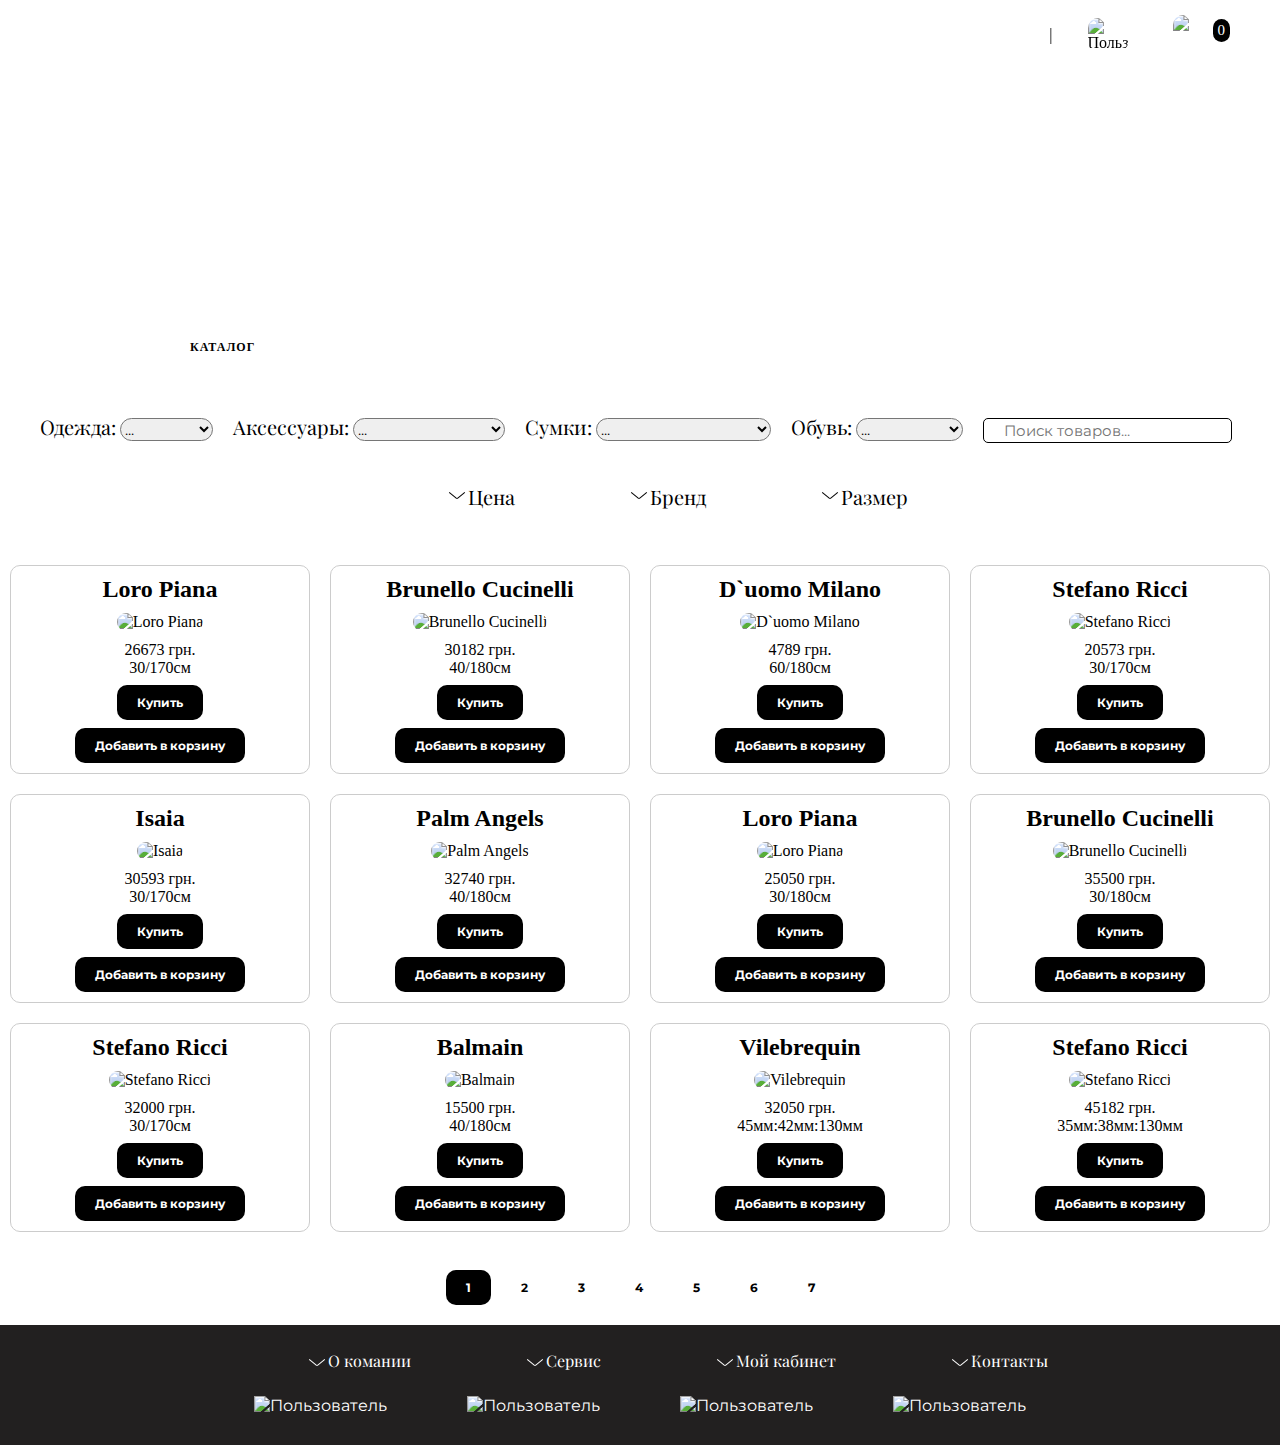
==== commit 9fe8a537: "Update index.html" ====
--- a/index.html
+++ b/index.html
@@ -707,9 +707,9 @@
 
     <script src="https://code.jquery.com/jquery-3.4.1.min.js"></script>
     <script src="https://cdnjs.cloudflare.com/ajax/libs/noUiSlider/14.6.4/nouislider.min.js"></script>
-    <script src="/JavaScript/catalog.js"></script>
-    <script src="/JavaScript/app.js"></script>
-    <script src="/JavaScript/script.js"></script>
-    <script src="/JavaScript/shoping.js"></script>
+    <script src="/js/catalog.js"></script>
+    <script src="/js/app.js"></script>
+    <script src="/js/script.js"></script>
+    <script src="/js/shoping.js"></script>
   </body>
 </html>
